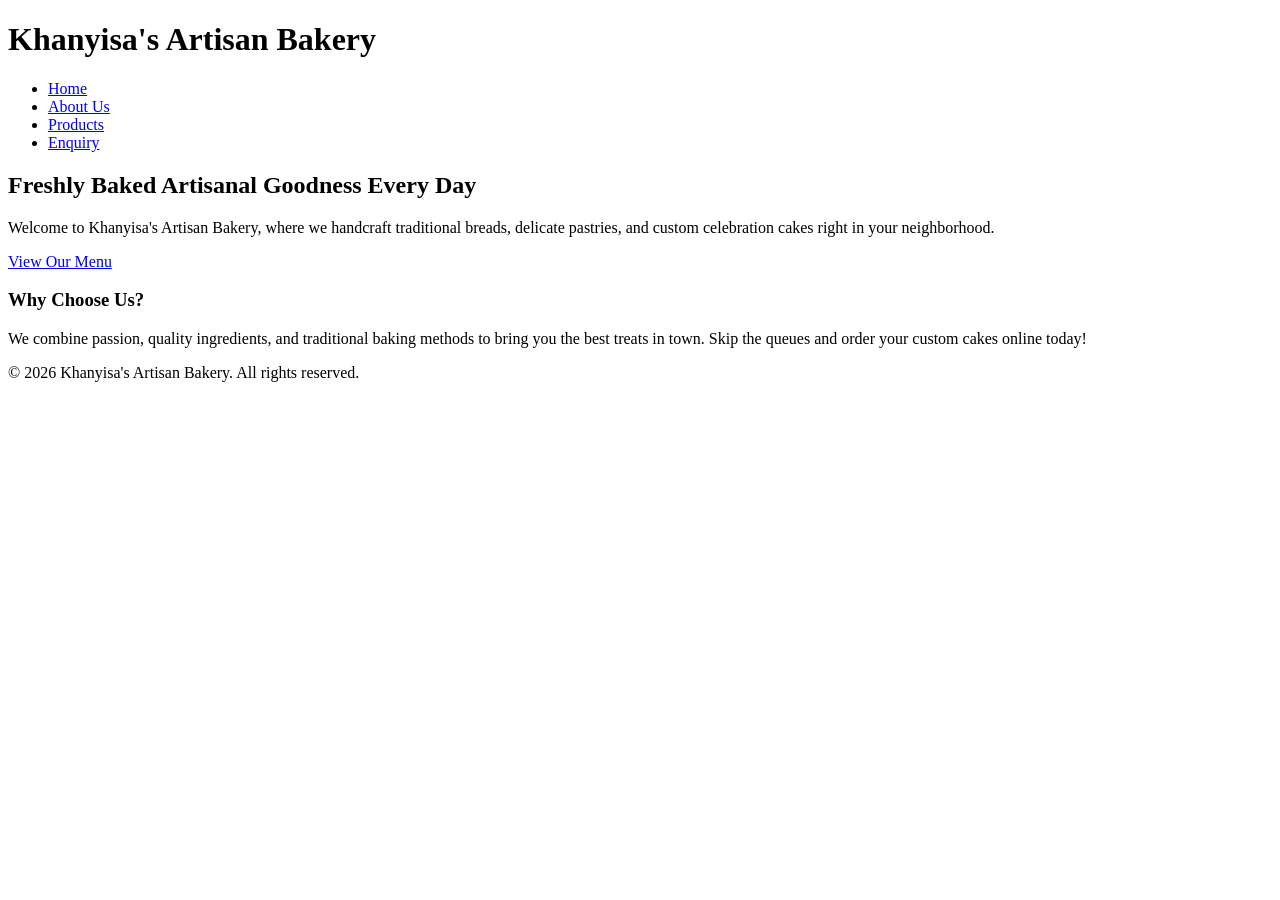
==== index.html @ 7ce06af4 "Add files via upload" ====
<!DOCTYPE html>
<html lang="en">
<head>
    <meta charset="UTF-8">
    <meta name="viewport" content="width=device-width, initial-scale=1.0">
    <title>Khanyisa's Artisan Bakery - Home</title>
    <link rel="stylesheet" href="css/style.css">
</head>
<body>
    <header>
        <h1>Khanyisa's Artisan Bakery</h1>
        <nav>
            <ul>
                <li><a href="index.html">Home</a></li>
                <li><a href="about.html">About Us</a></li>
                <li><a href="product.html">Products</a></li>
                <li><a href="enquiry.html">Enquiry</a></li>
            </ul>
        </nav>
    </header>

    <main>
        <section class="hero">
            <h2>Freshly Baked Artisanal Goodness Every Day</h2>
            <p>Welcome to Khanyisa's Artisan Bakery, where we handcraft traditional breads, delicate pastries, and custom celebration cakes right in your neighborhood.</p>
            <a href="product.html" class="btn">View Our Menu</a>
        </section>

        <section class="intro">
            <h3>Why Choose Us?</h3>
            <p>We combine passion, quality ingredients, and traditional baking methods to bring you the best treats in town. Skip the queues and order your custom cakes online today!</p>
        </section>
    </main>

    <footer>
        <p>&copy; 2026 Khanyisa's Artisan Bakery. All rights reserved.</p>
    </footer>
</body>
</html>
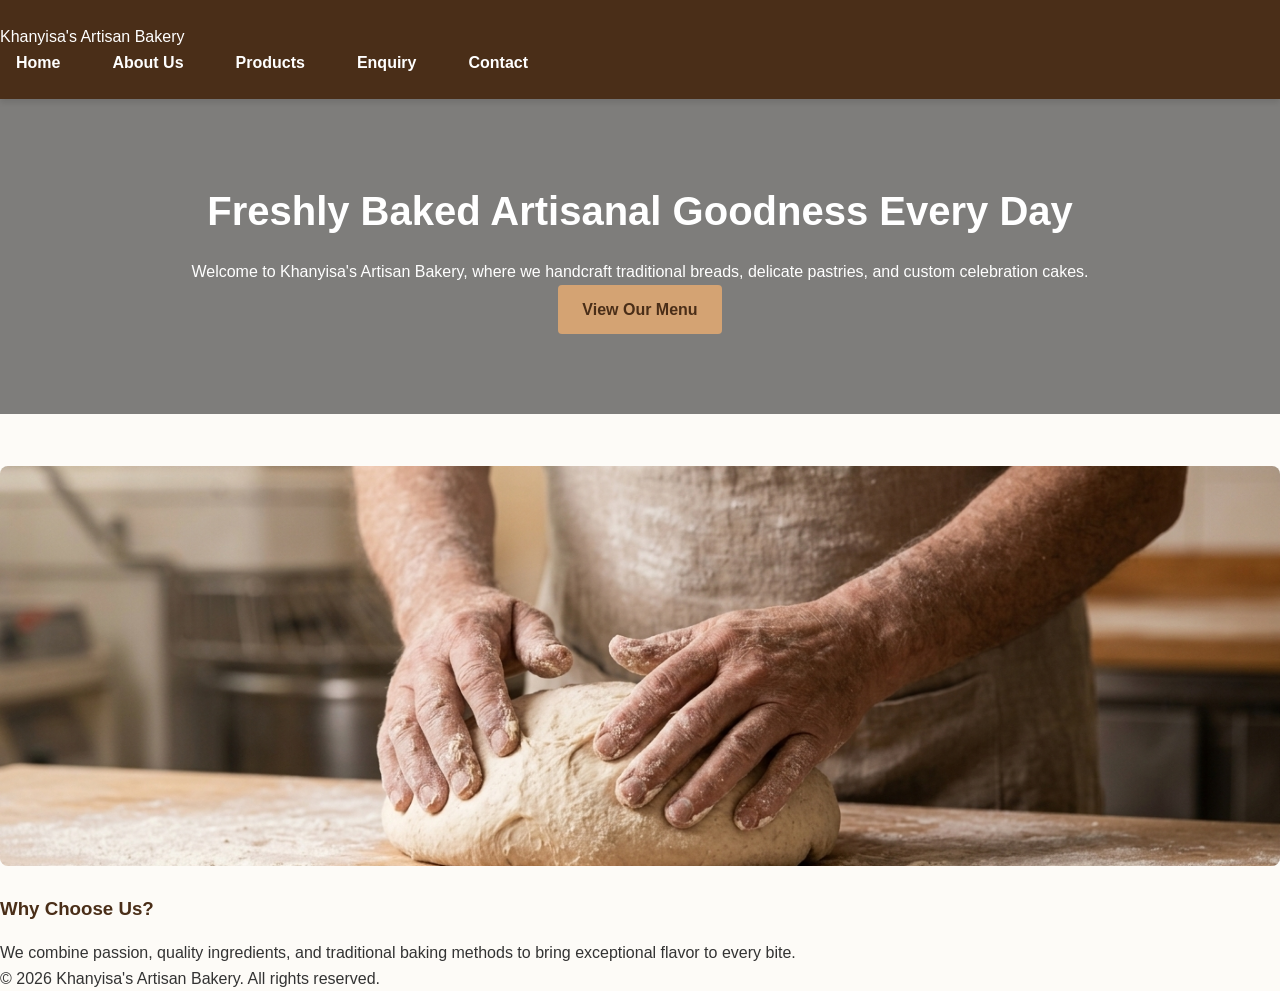
==== commit 09585dc4: "Add files via upload" ====
--- a/index.html
+++ b/index.html
@@ -3,18 +3,21 @@
 <head>
     <meta charset="UTF-8">
     <meta name="viewport" content="width=device-width, initial-scale=1.0">
-    <title>Khanyisa's Artisan Bakery - Home</title>
+    <title>Home | Khanyisa's Artisan Bakery</title>
+    <meta name="description" content="Welcome to Khanyisa's Artisan Bakery. Discover our freshly baked breads, custom cakes, and artisanal pastries made daily with love.">
+    <meta name="keywords" content="artisan bakery, fresh bread, custom cakes, pastries, bakery Pretoria">
     <link rel="stylesheet" href="css/style.css">
 </head>
 <body>
     <header>
-        <h1>Khanyisa's Artisan Bakery</h1>
-        <nav>
-            <ul>
-                <li><a href="index.html">Home</a></li>
+        <nav class="navbar">
+            <div class="logo">Khanyisa's Artisan Bakery</div>
+            <ul class="nav-links">
+                <li><a href="index.html" class="active">Home</a></li>
                 <li><a href="about.html">About Us</a></li>
                 <li><a href="product.html">Products</a></li>
                 <li><a href="enquiry.html">Enquiry</a></li>
+                <li><a href="contact.html">Contact</a></li>
             </ul>
         </nav>
     </header>
@@ -22,18 +25,23 @@
     <main>
         <section class="hero">
             <h2>Freshly Baked Artisanal Goodness Every Day</h2>
-            <p>Welcome to Khanyisa's Artisan Bakery, where we handcraft traditional breads, delicate pastries, and custom celebration cakes right in your neighborhood.</p>
+            <p>Welcome to Khanyisa's Artisan Bakery, where we handcraft traditional breads, delicate pastries, and custom celebration cakes.</p>
             <a href="product.html" class="btn">View Our Menu</a>
+        </section>
+
+        <section class="featured-image">
+            <img src="image/hero-bakery.jpg" alt="Freshly baked artisanal bread on a wooden board" class="responsive-img">
         </section>
 
         <section class="intro">
             <h3>Why Choose Us?</h3>
-            <p>We combine passion, quality ingredients, and traditional baking methods to bring you the best treats in town. Skip the queues and order your custom cakes online today!</p>
+            <p>We combine passion, quality ingredients, and traditional baking methods to bring exceptional flavor to every bite.</p>
         </section>
     </main>
 
     <footer>
         <p>&copy; 2026 Khanyisa's Artisan Bakery. All rights reserved.</p>
     </footer>
+    <script src="js/script.js"></script>
 </body>
 </html>
--- a/css/style.css
+++ b/css/style.css
@@ -0,0 +1,214 @@
+/* ==========================================
+1. CSS RESET & VARIABLES
+   ========================================== */
+* {
+    margin: 0;
+    padding: 0;
+    box-sizing: border-box;
+}
+
+:root {
+    --primary-color: #4a2e18;
+    --accent-color: #d4a373;
+    --bg-color: #fdfbf7;
+    --text-color: #333333;
+    --white: #ffffff;
+    --transition: all 0.3s ease;
+}
+
+/* ==========================================
+   2. BASE STYLES & TYPOGRAPHY
+   ========================================== */
+body {
+    font-family: 'Segoe UI', Tahoma, Geneva, Verdana, sans-serif;
+    font-size: 1rem;
+    line-height: 1.6;
+    color: var(--text-color);
+    background-color: var(--bg-color);
+}
+
+.container {
+    width: 90%;
+    max-width: 1200px;
+    margin: 0 auto;
+}
+
+h1, h2, h3 {
+    color: var(--primary-color);
+    margin-bottom: 1rem;
+}
+
+/* ==========================================
+   3. HEADER & FLEXBOX NAVIGATION
+   ========================================== */
+header {
+    background-color: var(--primary-color);
+    color: var(--white);
+    padding: 1.5rem 0;
+    box-shadow: 0 4px 6px rgba(0,0,0,0.1);
+}
+
+header .container {
+    display: flex;
+    justify-content: space-between;
+    align-items: center;
+    flex-wrap: wrap;
+}
+
+nav ul {
+    display: flex;
+    list-style: none;
+    gap: 20px;
+}
+
+nav ul li a {
+    color: var(--white);
+    text-decoration: none;
+    font-weight: bold;
+    padding: 0.5rem 1rem;
+    border-radius: 4px;
+    transition: var(--transition);
+}
+
+nav ul li a:hover,
+nav ul li a:focus {
+    background-color: var(--accent-color);
+    color: var(--primary-color);
+}
+
+/* ==========================================
+   4. LAYOUT STRUCTURE (GRID & FLEX)
+   ========================================== */
+.hero {
+    background: linear-gradient(rgba(0,0,0,0.5), rgba(0,0,0,0.5)), url('../image/hero-bg.jpg') center/cover no-repeat;
+    color: var(--white);
+    text-align: center;
+    padding: 5rem 1rem;
+    margin-bottom: 2rem;
+}
+
+.hero h2 {
+    font-size: 2.5rem;
+    color: var(--white);
+}
+
+.product-grid {
+    display: grid;
+    grid-template-columns: repeat(auto-fit, minmax(250px, 1fr));
+    gap: 2rem;
+    padding: 2rem 0;
+}
+
+.product-card {
+    background: var(--white);
+    border: 1px solid #e0d8c5;
+    border-radius: 8px;
+    padding: 1.5rem;
+    text-align: center;
+    box-shadow: 0 2px 5px rgba(0,0,0,0.05);
+    transition: var(--transition);
+}
+
+.product-card:hover {
+    transform: translateY(-5px);
+    box-shadow: 0 6px 12px rgba(0,0,0,0.1);
+}
+
+/* ==========================================
+   5. INTERACTIVE BUTTONS & FORMS
+   ========================================== */
+.btn {
+    display: inline-block;
+    background-color: var(--accent-color);
+    color: var(--primary-color);
+    padding: 0.75rem 1.5rem;
+    border: none;
+    border-radius: 4px;
+    text-decoration: none;
+    font-weight: bold;
+    cursor: pointer;
+    transition: var(--transition);
+}
+
+.btn:hover,
+.btn:active {
+    background-color: #bc8a5f;
+}
+
+form {
+    background: var(--white);
+    padding: 2rem;
+    border-radius: 8px;
+    max-width: 600px;
+    margin: 2rem auto;
+    box-shadow: 0 2px 8px rgba(0,0,0,0.05);
+}
+
+form input, form textarea {
+    width: 100%;
+    padding: 0.75rem;
+    margin-bottom: 1rem;
+    border: 1px solid #ccc;
+    border-radius: 4px;
+}
+
+form input:focus, form textarea:focus {
+    outline: none;
+    border-color: var(--accent-color);
+    box-shadow: 0 0 5px rgba(212, 163, 115, 0.5);
+}
+
+/* ==========================================
+   6. RESPONSIVE DESIGN & MEDIA QUERIES
+   ========================================== */
+@media (max-width: 768px) {
+    header .container {
+        flex-direction: column;
+        text-align: center;
+    }
+
+    nav ul {
+        margin-top: 1rem;
+        flex-direction: column;
+        gap: 10px;
+    }
+
+    .hero h2 {
+        font-size: 1.8rem;
+    }
+}
+
+/* ==========================================
+   7. IMAGE STYLING & RESPONSIVE LAYOUTS
+   ========================================== */
+.responsive-img {
+    width: 100%;
+    max-height: 400px;
+    object-fit: cover;
+    border-radius: 8px;
+    margin: 20px 0;
+}
+
+.products-grid {
+    display: grid;
+    grid-template-columns: repeat(auto-fit, minmax(250px, 1fr));
+    gap: 20px;
+    padding: 20px 0;
+}
+
+.product-card {
+    background: #fff;
+    border: 1px solid #e0e0e0;
+    border-radius: 8px;
+    padding: 15px;
+    text-align: center;
+    box-shadow: 0 4px 6px rgba(0, 0, 0, 0.05);
+}
+
+.product-card img {
+    width: 100%;
+    height: 200px;
+    object-fit: cover;
+    border-radius: 6px;
+    margin-bottom: 12px;
+}
